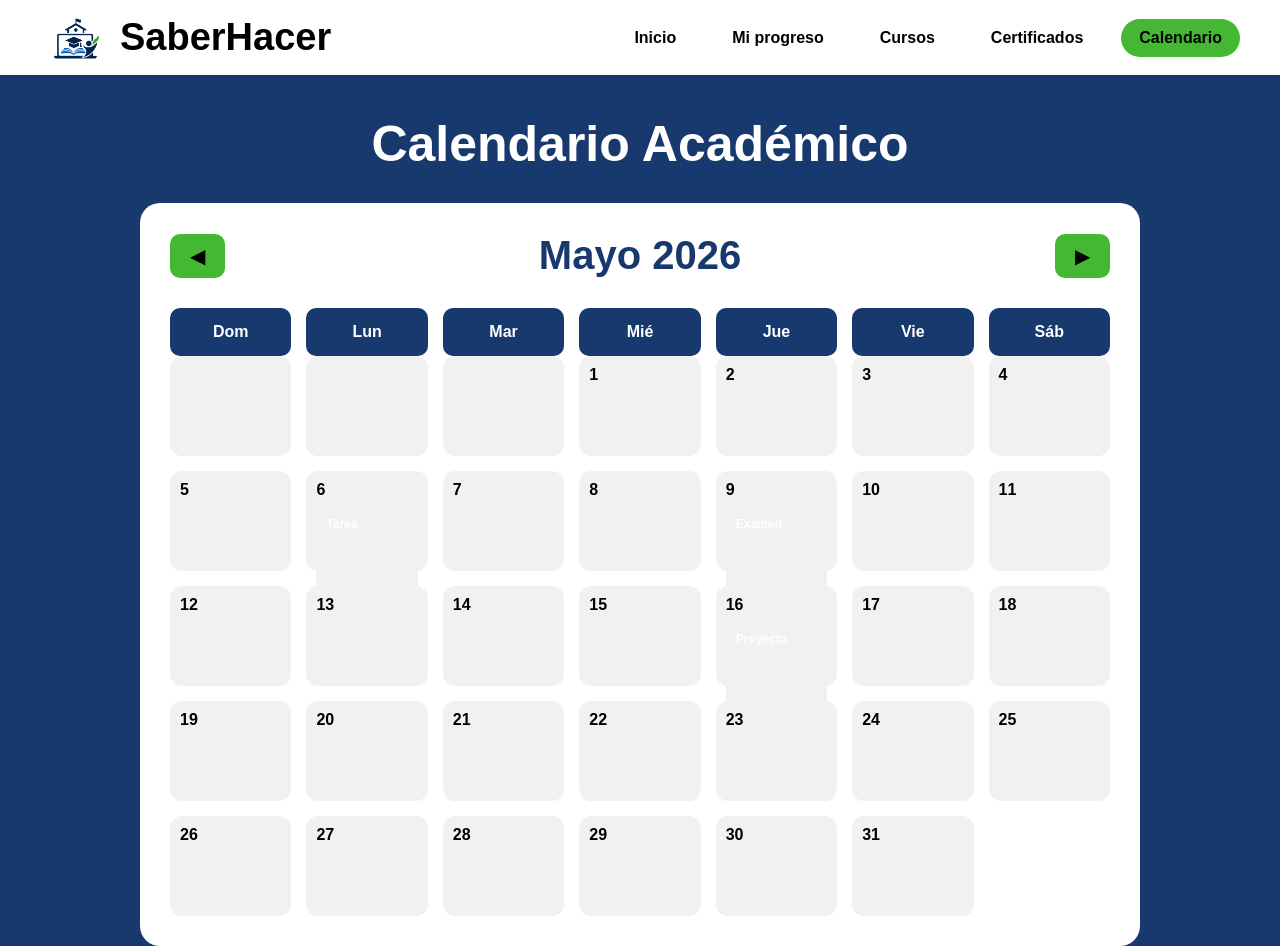
==== Calendario.html @ 65f5b7c6 "añadí la pestaña inicio" ====
<!DOCTYPE html>
<html lang="es">
<head>
    <meta charset="UTF-8">
    <meta name="viewport" content="width=device-width, initial-scale=1.0">
    <title>Calendario - SaberHacer</title>
    <style>

        *{
            margin: 0;
            padding: 0;
            box-sizing: border-box;
            font-family: Arial, Helvetica, sans-serif;
        }

        body{
            background-color: #17396d;
        }

        /* ===== HEADER ===== */

        header{
            background-color: white;

            display: flex;
            justify-content: space-between;
            align-items: center;

            padding: 15px 40px;
        }

        .logo{
            display: flex;
            align-items: center;
            gap: 10px;

            text-decoration: none;
            color: black;
        }

        .logo img{
            width: 70px;
        }

        .logo h1{
            font-size: 38px;
        }

        nav{
            display: flex;
            gap: 20px;
        }

        nav a{
            text-decoration: none;
            color: black;
            font-weight: bold;

            padding: 10px 18px;
            border-radius: 20px;

            transition: 0.3s;
        }

        nav a:hover{
            background-color: #7ed957;
            transform: scale(1.08);
        }

        .activo{
            background-color: #45b833;
        }

        /* ===== TITULO ===== */

        .titulo{
            text-align: center;
            color: white;

            margin-top: 40px;
            margin-bottom: 30px;
        }

        .titulo h2{
            font-size: 50px;
        }

        /* ===== CALENDARIO ===== */

        .contenedor-calendario{

            width: 1000px;

            margin: auto;

            background-color: white;

            border-radius: 20px;

            padding: 30px;
        }

        .mes{

            display: flex;
            justify-content: space-between;
            align-items: center;

            margin-bottom: 30px;
        }

        .mes h3{
            font-size: 40px;
            color: #17396d;
        }

        .mes button{

            background-color: #45b833;

            border: none;

            padding: 10px 20px;

            border-radius: 10px;

            cursor: pointer;

            font-size: 20px;

            transition: 0.3s;
        }

        .mes button:hover{
            transform: scale(1.08);
        }

        /* ===== DIAS ===== */

        .dias-semana,
        .dias{

            display: grid;

            grid-template-columns: repeat(7, 1fr);

            gap: 15px;
        }

        .dias-semana div{

            background-color: #17396d;

            color: white;

            padding: 15px;

            text-align: center;

            border-radius: 10px;

            font-weight: bold;
        }

        .dias div{

            height: 100px;

            background-color: #f1f1f1;

            border-radius: 12px;

            padding: 10px;

            font-weight: bold;

            position: relative;

            transition: 0.3s;
        }

        .dias div:hover{

            background-color: #d9ffd5;

            transform: scale(1.03);
        }

        /* ===== EVENTOS ===== */

        .evento{

            margin-top: 8px;

            background-color: #45b833;

            color: white;

            padding: 5px;

            border-radius: 8px;

            font-size: 12px;
        }

    </style>

</head>
<body>

    <!-- HEADER -->

    <header>

        <a href="Inicio.html" class="logo">

            <img src="img/Logotransparente.png" alt="Logo">

            <h1>SaberHacer</h1>

        </a>

        <nav>

            <a href="Inicio.html">Inicio</a>

            <a href="#">Mi progreso</a>

            <a href="#">Cursos</a>

            <a href="#">Certificados</a>

            <a href="calendario.html" class="activo">
                Calendario
            </a>

        </nav>

    </header>

    <!-- TITULO -->

    <section class="titulo">

        <h2>Calendario Académico</h2>

    </section>

    <!-- CALENDARIO -->

    <section class="contenedor-calendario">

        <div class="mes">

            <button>◀</button>

            <h3>Mayo 2026</h3>

            <button>▶</button>

        </div>

        <!-- DIAS SEMANA -->

        <div class="dias-semana">

            <div>Dom</div>
            <div>Lun</div>
            <div>Mar</div>
            <div>Mié</div>
            <div>Jue</div>
            <div>Vie</div>
            <div>Sáb</div>

        </div>

        <!-- DIAS -->

        <div class="dias">

            <div></div>
            <div></div>
            <div></div>

            <div>1</div>

            <div>2</div>

            <div>3</div>

            <div>4</div>

            <div>5</div>

            <div>
                6

                <div class="evento">
                    Tarea
                </div>

            </div>

            <div>7</div>

            <div>8</div>

            <div>
                9

                <div class="evento">
                    Examen
                </div>

            </div>

            <div>10</div>

            <div>11</div>

            <div>12</div>

            <div>13</div>

            <div>14</div>

            <div>15</div>

            <div>
                16

                <div class="evento">
                    Proyecto
                </div>

            </div>

            <div>17</div>

            <div>18</div>

            <div>19</div>

            <div>20</div>

            <div>21</div>

            <div>22</div>

            <div>23</div>

            <div>24</div>

            <div>25</div>

            <div>26</div>

            <div>27</div>

            <div>28</div>

            <div>29</div>

            <div>30</div>

            <div>31</div>

        </div>

    </section>

</body>
</html>
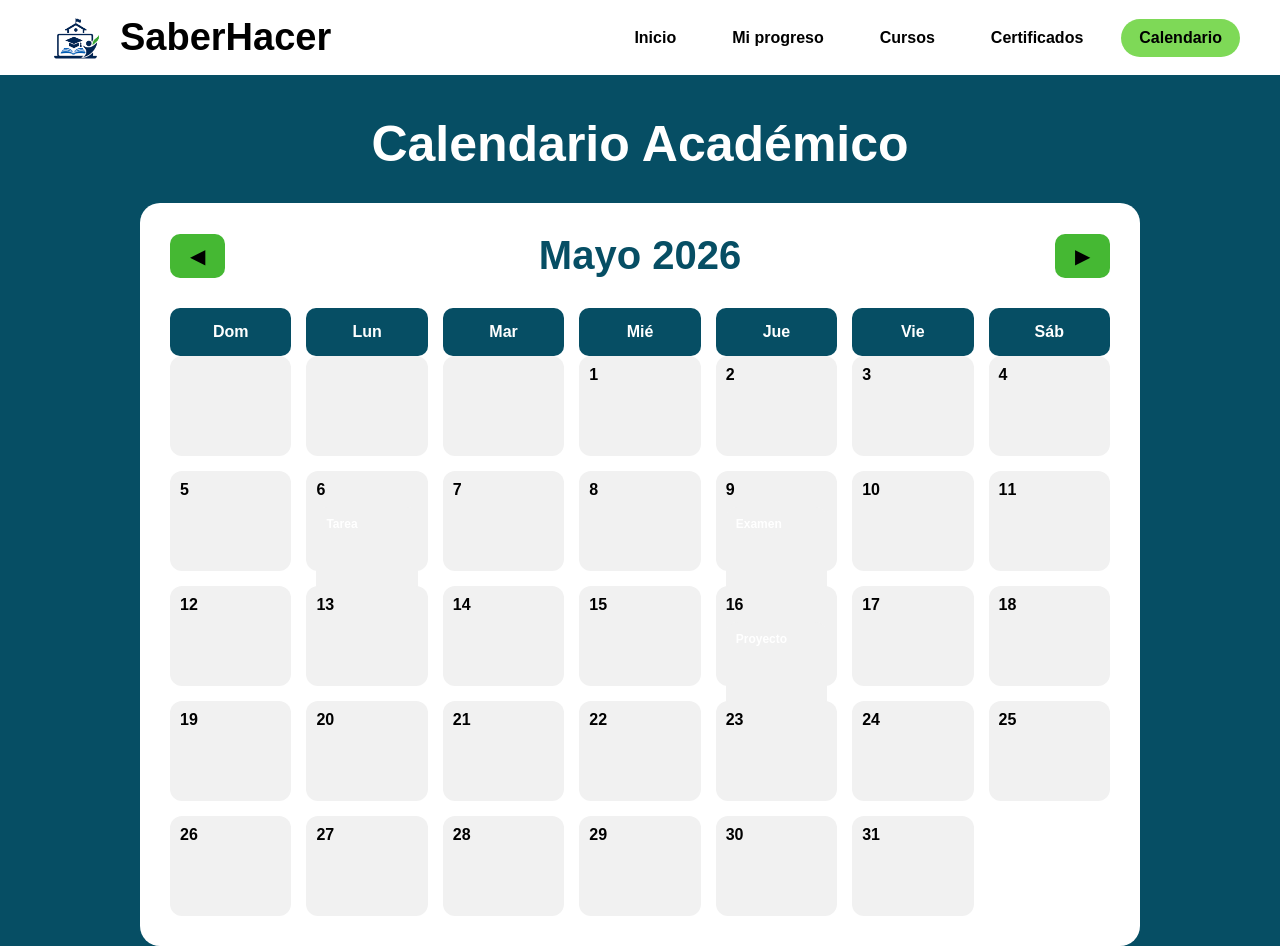
==== commit 2655c988: "Cambio de colores" ====
--- a/Calendario.html
+++ b/Calendario.html
@@ -3,6 +3,7 @@
 <head>
     <meta charset="UTF-8">
     <meta name="viewport" content="width=device-width, initial-scale=1.0">
+    <link rel="icon" type="image/png" sizes="192x192" href="img/android-chrome-512x512 (1).png">
     <title>Calendario - SaberHacer</title>
     <style>
 
@@ -14,7 +15,7 @@
         }
 
         body{
-            background-color: #17396d;
+            background-color: #064e64;
         }
 
         /* ===== HEADER ===== */
@@ -68,7 +69,7 @@
         }
 
         .activo{
-            background-color: #45b833;
+            background-color: #7ed957;
         }
 
         /* ===== TITULO ===== */
@@ -111,7 +112,7 @@
 
         .mes h3{
             font-size: 40px;
-            color: #17396d;
+            color: #064e64;
         }
 
         .mes button{
@@ -149,7 +150,7 @@
 
         .dias-semana div{
 
-            background-color: #17396d;
+            background-color: #064e64;
 
             color: white;
 
@@ -224,9 +225,9 @@
 
             <a href="Inicio.html">Inicio</a>
 
-            <a href="#">Mi progreso</a>
-
-            <a href="#">Cursos</a>
+            <a href="miprogreso.html">Mi progreso</a>
+
+            <a href="Cursos.html">Cursos</a>
 
             <a href="#">Certificados</a>
 
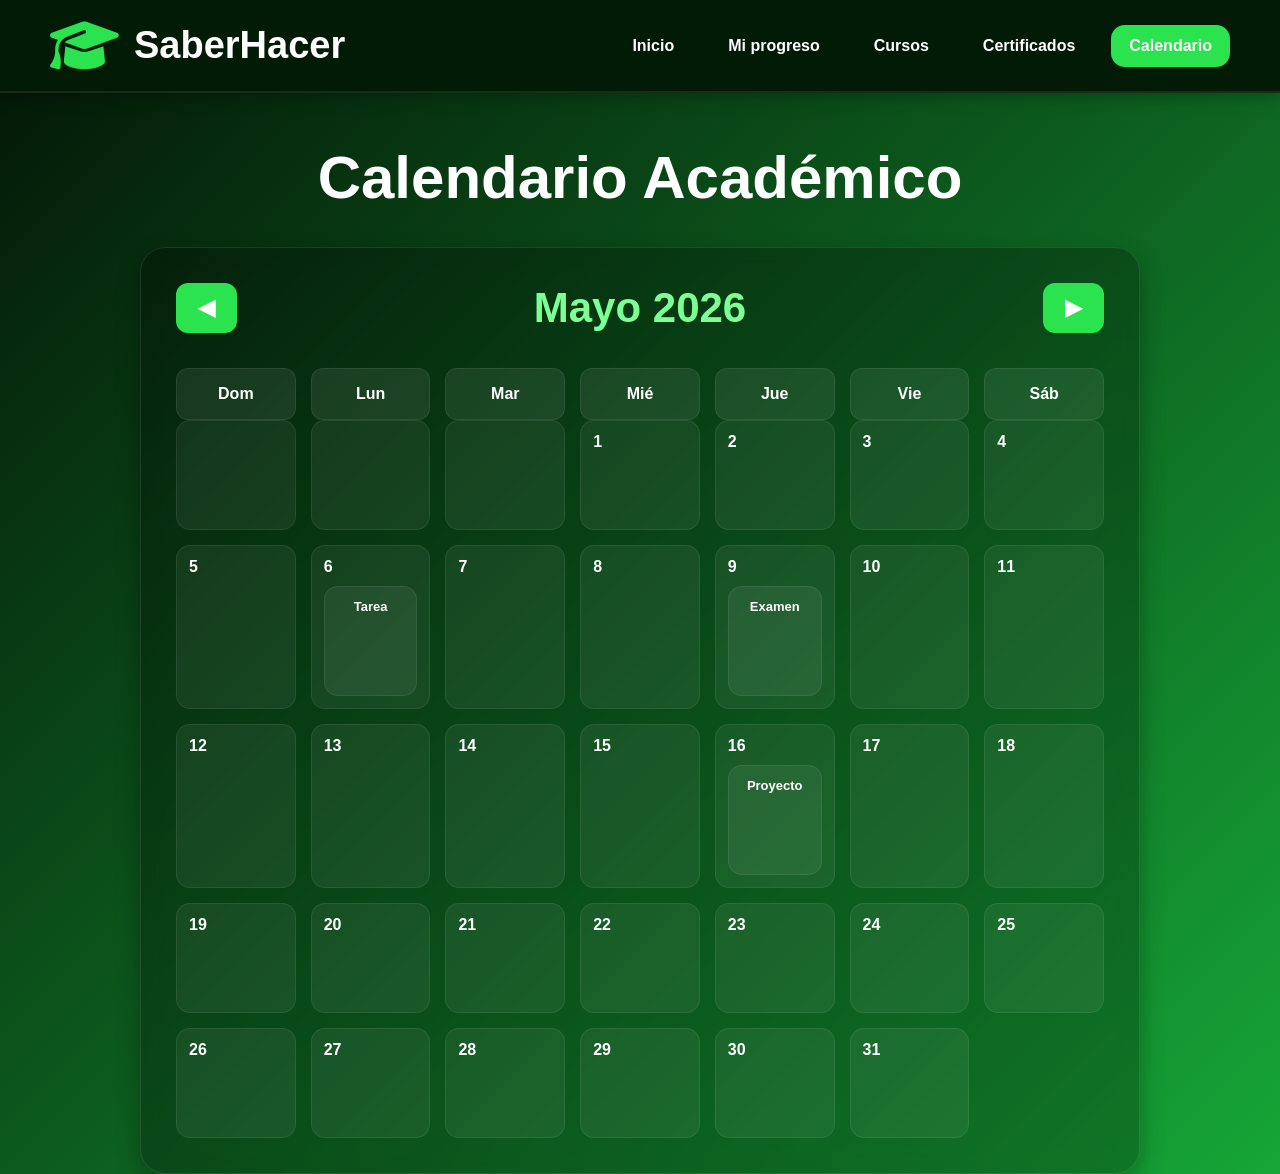
==== commit 590c7964: "Modificacion de todas las pestañas" ====
--- a/Calendario.html
+++ b/Calendario.html
@@ -3,8 +3,18 @@
 <head>
     <meta charset="UTF-8">
     <meta name="viewport" content="width=device-width, initial-scale=1.0">
-    <link rel="icon" type="image/png" sizes="192x192" href="img/android-chrome-512x512 (1).png">
+
+    <link rel="icon"
+          type="image/png"
+          sizes="192x192"
+          href="img/android-chrome-512x512 (1).png">
+
+    <!-- FONT AWESOME -->
+    <link rel="stylesheet"
+          href="https://cdnjs.cloudflare.com/ajax/libs/font-awesome/6.5.1/css/all.min.css">
+
     <title>Calendario - SaberHacer</title>
+
     <style>
 
         *{
@@ -15,61 +25,76 @@
         }
 
         body{
-            background-color: #064e64;
+            background: linear-gradient(135deg, #031406, #16a637);
+            min-height: 100vh;
+            color: white;
         }
 
         /* ===== HEADER ===== */
 
         header{
-            background-color: white;
+
+            background: #021b06;
 
             display: flex;
             justify-content: space-between;
             align-items: center;
 
-            padding: 15px 40px;
+            padding: 18px 50px;
+
+            border-bottom: 2px solid rgba(255,255,255,0.08);
+
+            position: sticky;
+            top: 0;
+            z-index: 1000;
+
+            box-shadow: 0px 4px 15px rgba(0,0,0,0.25);
         }
 
         .logo{
+
             display: flex;
             align-items: center;
-            gap: 10px;
+            gap: 15px;
 
             text-decoration: none;
-            color: black;
-        }
-
-        .logo img{
-            width: 70px;
+            color: white;
+        }
+
+        .logo i{
+            font-size: 55px;
+            color: #2be34f;
         }
 
         .logo h1{
             font-size: 38px;
+            font-weight: 800;
         }
 
         nav{
             display: flex;
-            gap: 20px;
+            gap: 18px;
+            align-items: center;
         }
 
         nav a{
             text-decoration: none;
-            color: black;
+            color: white;
             font-weight: bold;
 
-            padding: 10px 18px;
-            border-radius: 20px;
+            padding: 12px 18px;
+            border-radius: 14px;
 
             transition: 0.3s;
         }
 
         nav a:hover{
-            background-color: #7ed957;
-            transform: scale(1.08);
+            background-color: #2be34f;
+            transform: translateY(-2px);
         }
 
         .activo{
-            background-color: #7ed957;
+            background-color: #2be34f;
         }
 
         /* ===== TITULO ===== */
@@ -78,12 +103,13 @@
             text-align: center;
             color: white;
 
-            margin-top: 40px;
-            margin-bottom: 30px;
+            margin-top: 50px;
+            margin-bottom: 35px;
         }
 
         .titulo h2{
-            font-size: 50px;
+            font-size: 60px;
+            font-weight: 800;
         }
 
         /* ===== CALENDARIO ===== */
@@ -94,11 +120,17 @@
 
             margin: auto;
 
-            background-color: white;
-
-            border-radius: 20px;
-
-            padding: 30px;
+            background: rgba(0,0,0,0.25);
+
+            backdrop-filter: blur(10px);
+
+            border-radius: 25px;
+
+            padding: 35px;
+
+            border: 1px solid rgba(255,255,255,0.10);
+
+            box-shadow: 0px 10px 25px rgba(0,0,0,0.30);
         }
 
         .mes{
@@ -107,33 +139,38 @@
             justify-content: space-between;
             align-items: center;
 
-            margin-bottom: 30px;
+            margin-bottom: 35px;
         }
 
         .mes h3{
-            font-size: 40px;
-            color: #064e64;
+            font-size: 42px;
+            color: #7cff95;
         }
 
         .mes button{
 
-            background-color: #45b833;
+            background-color: #2be34f;
+
+            color: white;
 
             border: none;
 
-            padding: 10px 20px;
-
-            border-radius: 10px;
+            padding: 12px 22px;
+
+            border-radius: 12px;
 
             cursor: pointer;
 
-            font-size: 20px;
+            font-size: 22px;
+
+            font-weight: bold;
 
             transition: 0.3s;
         }
 
         .mes button:hover{
             transform: scale(1.08);
+            background: #1ec942;
         }
 
         /* ===== DIAS ===== */
@@ -150,63 +187,117 @@
 
         .dias-semana div{
 
-            background-color: #064e64;
-
-            color: white;
-
-            padding: 15px;
+            background: rgba(255,255,255,0.08);
+
+            color: white;
+
+            padding: 16px;
 
             text-align: center;
 
-            border-radius: 10px;
+            border-radius: 12px;
 
             font-weight: bold;
+
+            border: 1px solid rgba(255,255,255,0.08);
         }
 
         .dias div{
 
-            height: 100px;
-
-            background-color: #f1f1f1;
-
-            border-radius: 12px;
-
-            padding: 10px;
+            min-height: 110px;
+
+            background: rgba(255,255,255,0.06);
+
+            border-radius: 14px;
+
+            padding: 12px;
 
             font-weight: bold;
 
             position: relative;
 
             transition: 0.3s;
+
+            border: 1px solid rgba(255,255,255,0.08);
         }
 
         .dias div:hover{
 
-            background-color: #d9ffd5;
-
-            transform: scale(1.03);
+            background-color: rgba(43,227,79,0.12);
+
+            transform: translateY(-3px);
         }
 
         /* ===== EVENTOS ===== */
 
         .evento{
 
-            margin-top: 8px;
-
-            background-color: #45b833;
-
-            color: white;
-
-            padding: 5px;
+            margin-top: 10px;
+
+            background-color: #2be34f;
+
+            color: white;
+
+            padding: 6px;
 
             border-radius: 8px;
 
-            font-size: 12px;
+            font-size: 13px;
+
+            text-align: center;
+        }
+
+        /* ===== RESPONSIVE ===== */
+
+        @media(max-width:1100px){
+
+            .contenedor-calendario{
+                width: 95%;
+            }
+
+        }
+
+        @media(max-width:850px){
+
+            header{
+                flex-direction: column;
+                gap: 20px;
+                padding: 20px;
+            }
+
+            nav{
+                flex-wrap: wrap;
+                justify-content: center;
+            }
+
+            .titulo h2{
+                font-size: 42px;
+            }
+
+            .mes h3{
+                font-size: 30px;
+            }
+
+            .dias-semana,
+            .dias{
+                gap: 8px;
+            }
+
+            .dias div{
+                min-height: 85px;
+                font-size: 14px;
+            }
+
+            .evento{
+                font-size: 10px;
+            }
+
         }
 
     </style>
 
 </head>
+
 <body>
 
     <!-- HEADER -->
@@ -215,7 +306,7 @@
 
         <a href="Inicio.html" class="logo">
 
-            <img src="img/Logotransparente.png" alt="Logo">
+            <i class="fa-solid fa-graduation-cap"></i>
 
             <h1>SaberHacer</h1>
 
